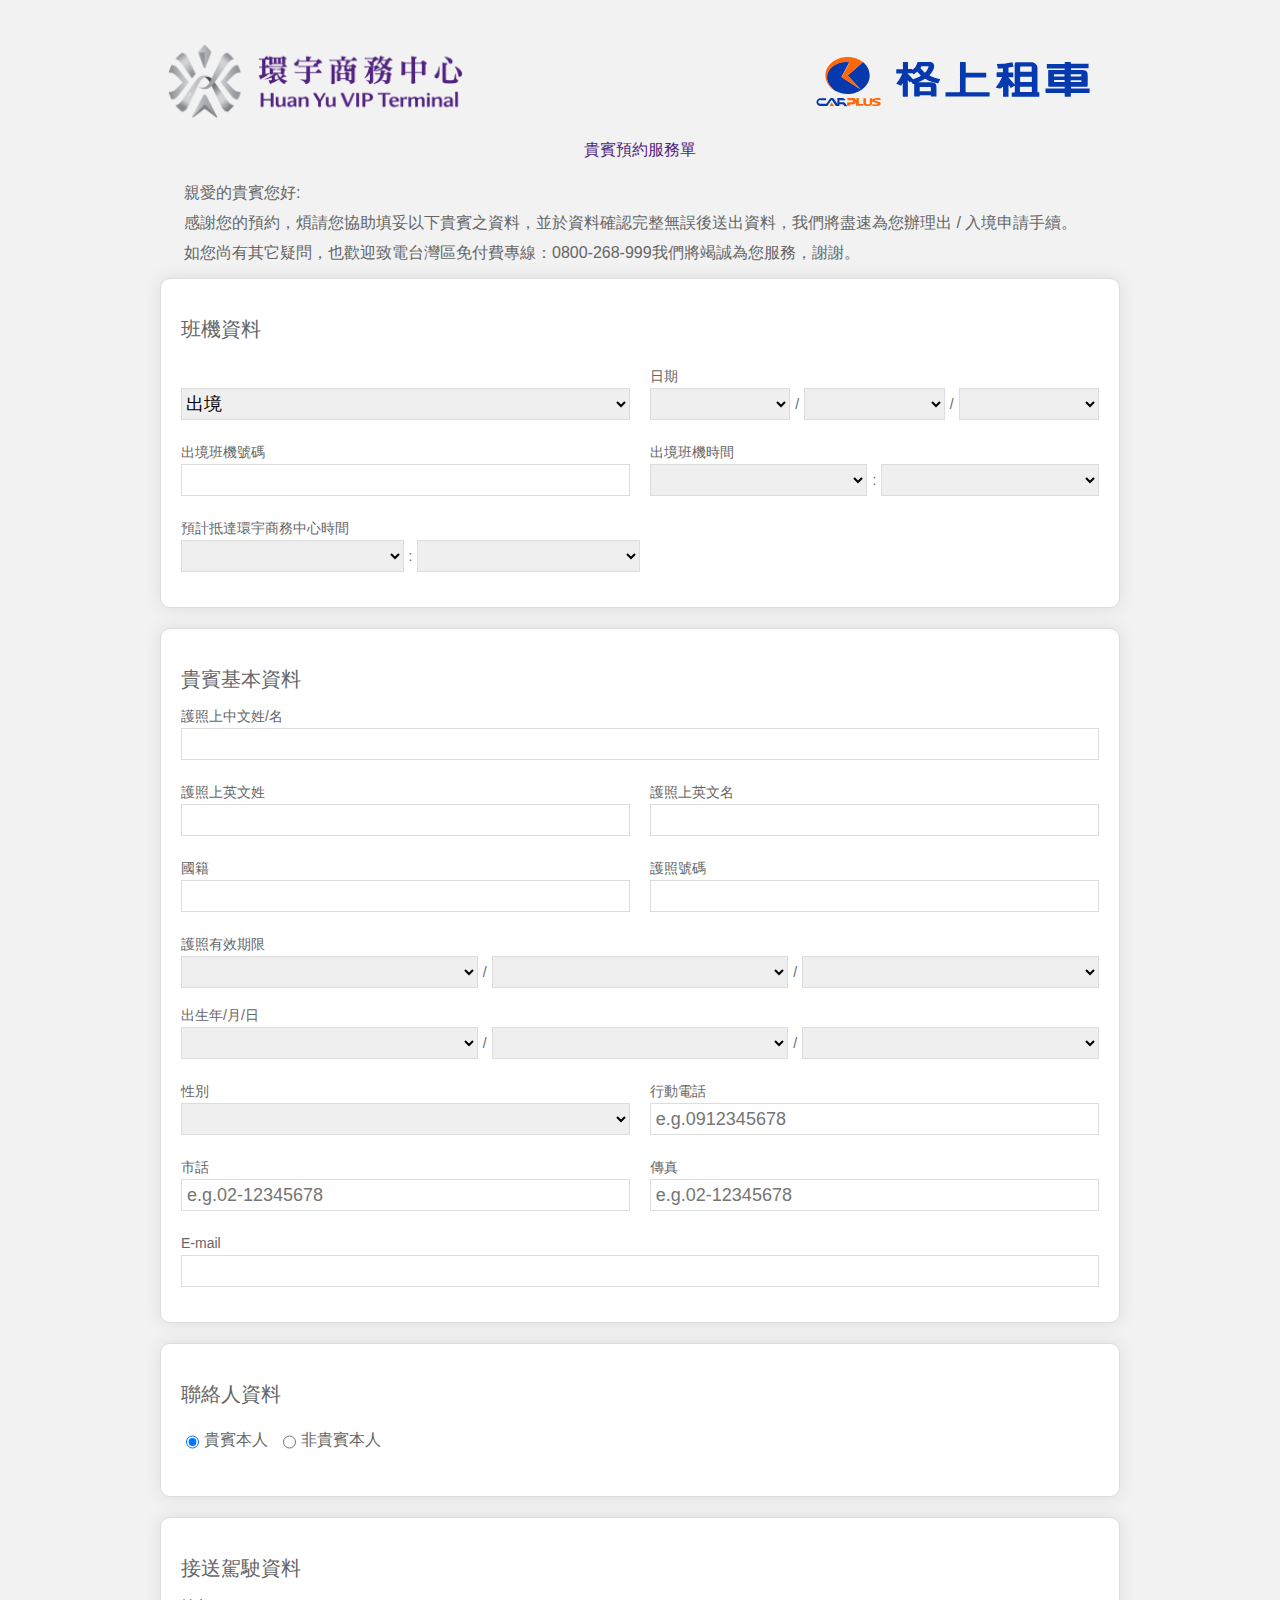
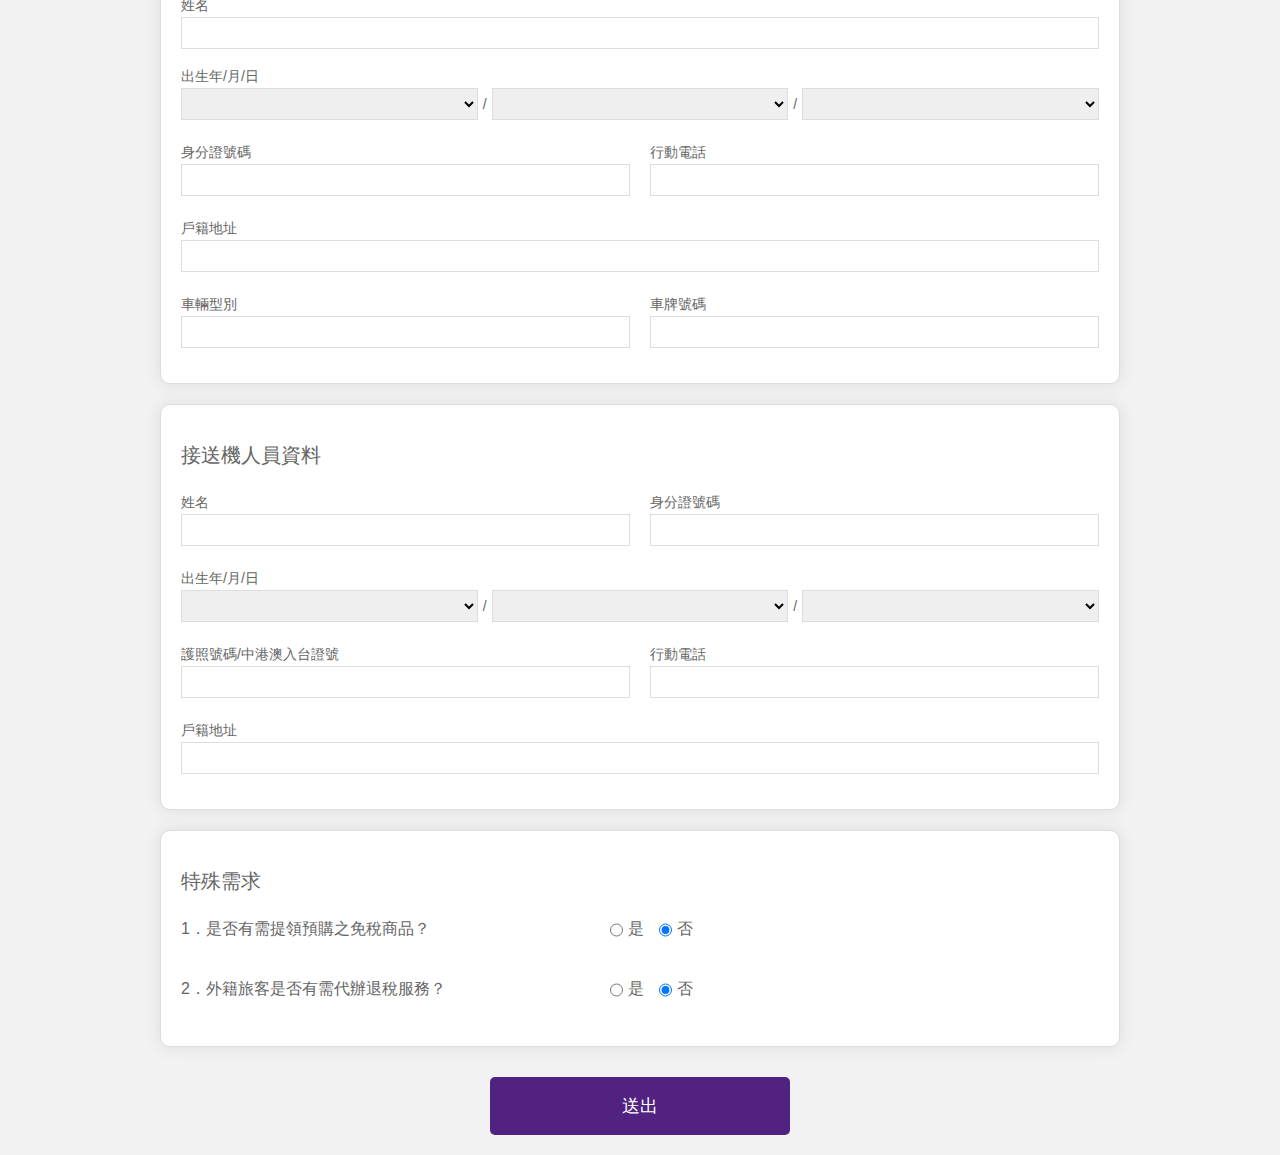
==== index.html @ a0065bec "fin project" ====
<!DOCTYPE html>
<html>
  <head>
    <meta charset="utf-8" />
    <meta http-equiv="X-UA-Compatible" content="IE=edge" />
    <meta
      name="viewport"
      content="width=device-width, initial-scale=1, shrink-to-fit=no, maximum-scale=1.0, user-scalable=0"
    />
    <link rel="stylesheet" href="src/css/style.css" />
    <script src="src/js/jquery-3.3.1.min.js"></script>
    <script src="src/js/Jscript.js"></script>

    <title>環宇商務中心</title>
  </head>

  <body class="fx fx_center">
    <form id="HYForm" class="wid100 main_container fx fx_jcenter fx_wrap">
      <div class="wid100 fx fx_center title fx_wrap">
        <div class="wid100 fx fx_acenter fx_between fx_nowrap">
          <img
            src="src/img/logo.png"
            style="width: 48%; max-width: 300px; margin: 20px 5px;"
          />
          <img
            src="src/img/logo_carplus.svg"
            style="width: 48%; max-width: 300px; margin: 20px 5px;"
          />
        </div>
        <p class="wid100 fx fx_center">貴賓預約服務單</p>
      </div>

      <div class="front_info">
        親愛的貴賓您好:<br />
        感謝您的預約，煩請您協助填妥以下貴賓之資料，並於資料確認完整無誤後送出資料，我們將盡速為您辦理出
        / 入境申請手續。<br />
        如您尚有其它疑問，也歡迎致電台灣區免付費專線：0800-268-999我們將竭誠為您服務，謝謝。<br />
      </div>

      <!--班機資料-->
      <div class="sect_box wid100">
        <div class="sec_title">班機資料</div>

        <div class="wid100 fx fx_mobile_wrap">
          <div class="input_box">
            <div class="input_title" style="color: white;">1</div>
            <select id="entry_type" onchange="flight_info()">
              <option value="departure">出境</option>
              <option value="arrival">入境</option>
              <option value="transfer">轉機</option>
            </select>
            <div class="error"></div>
          </div>
          <div class="space"></div>
          <div class="input_box">
            <div class="input_title">日期</div>
            <div class="wid100 fx fx_nowrap">
              <select id="entry_date_y">
                <option value=""></option>
              </select>
              <div class="slash">/</div>
              <select id="entry_date_m">
                <option value=""></option>
              </select>
              <div class="slash">/</div>
              <select id="entry_date_d">
                <option value=""></option>
              </select>
            </div>
            <input type="hidden" id="entrydate" />
            <div class="error" id="entrydate_er"></div>
            <input type="hidden" name="DepartureDate" id="DepartureDate" />
            <input type="hidden" name="ArrivalDate" id="ArrivalDate" />
            <input
              type="hidden"
              name="TransferDepartureDate"
              id="TransferDepartureDate"
            />
            <input
              type="hidden"
              name="TransferArrivalDate"
              id="TransferArrivalDate"
            />
          </div>
        </div>
        <div class="wid100 fx fx_mobile_wrap" id="departure_box">
          <div class="input_box">
            <div class="input_title">出境班機號碼</div>
            <input
              type="text"
              id="DepartureFlightNo"
              name="DepartureFlightNo"
            />
            <div class="error" id="DepartureFlightNo_er"></div>
          </div>
          <div class="space"></div>
          <div class="input_box">
            <div class="input_title">出境班機時間</div>
            <div class="wid100 fx fx_nowrap">
              <select id="departure_time_h">
                <option value=""></option>
              </select>
              <div class="slash">:</div>
              <select id="departure_time_m">
                <option value=""></option>
              </select>
            </div>
            <input type="hidden" id="departuretime" />
            <div class="error" id="departuretime_er"></div>
          </div>
        </div>

        <div class="wid100 fx fx_mobile_wrap" id="arrival_box">
          <div class="input_box">
            <div class="input_title">入境班機號碼</div>
            <input type="text" id="ArrivalFlightNo" name="ArrivalFlightNo" />
            <input
              type="hidden"
              id="TransferDepartureFlightNo"
              name="TransferDepartureFlightNo"
            />
            <input
              type="hidden"
              id="TransferArrivalFlightNo"
              name="TransferArrivalFlightNo"
            />
            <div class="error" id="ArrivalFlightNo_er"></div>
          </div>
          <div class="space"></div>
          <div class="input_box">
            <div class="input_title">入境班機時間</div>
            <div class="wid100 fx fx_nowrap">
              <select id="arrival_time_h">
                <option value=""></option>
              </select>
              <div class="slash">:</div>
              <select id="arrival_time_m">
                <option value=""></option>
              </select>
            </div>
            <input type="hidden" id="arrivaltime" />
            <div class="error" id="arrivaltime_er"></div>
          </div>
        </div>

        <div class="wid100 fx fx_mobile_wrap" id="entryVIP_box">
          <div class="input_box">
            <div class="input_title">預計抵達環宇商務中心時間</div>
            <div class="wid100 fx fx_nowrap">
              <select id="vip_time_h">
                <option value=""></option>
              </select>
              <div class="slash">:</div>
              <select id="vip_time_m">
                <option value=""></option>
              </select>
            </div>
            <input
              type="hidden"
              id="EstimatedArrivalHYTime"
              name="EstimatedArrivalHYTime"
            />
            <div class="error" id="EstimatedArrivalHYTime_er"></div>
          </div>
          <div class="wid100"></div>
        </div>
      </div>

      <!--貴賓基本資料-->
      <div class="sect_box wid100">
        <div class="sec_title">貴賓基本資料</div>
        <div class="input_box">
          <div class="input_title">護照上中文姓/名</div>
          <input type="text" id="VipNameTW" name="VipNameTW" />
          <div class="error" id="VipNameTW_er"></div>
        </div>

        <div class="wid100 fx fx_mobile_wrap">
          <div class="input_box">
            <div class="input_title">護照上英文姓</div>
            <input type="text" id="VipLastNameEN" name="VipLastNameEN" />
            <div class="error" id="VipLastNameEN_er"></div>
          </div>
          <div class="space"></div>
          <div class="input_box">
            <div class="input_title">護照上英文名</div>
            <input type="text" id="VipFirstNameEN" name="VipFirstNameEN" />
            <div class="error" id="VipFirstNameEN_er"></div>
          </div>
        </div>

        <div class="wid100 fx fx_mobile_wrap">
          <div class="input_box">
            <div class="input_title">國籍</div>
            <input type="text" id="VipCountry" name="VipCountry" />
            <div class="error" id="VipCountry_er"></div>
          </div>
          <div class="space"></div>
          <div class="input_box">
            <div class="input_title">護照號碼</div>
            <input type="text" id="VipPassportNo" name="VipPassportNo" />
            <div class="error" id="VipPassportNo_er"></div>
          </div>
        </div>

        <div class="input_box">
          <div class="input_title">護照有效期限</div>
          <div class="wid100 fx fx_nowrap">
            <select id="passport_exp_y">
              <option value=""></option>
            </select>
            <div class="slash">/</div>
            <select id="passport_exp_m">
              <option value=""></option>
            </select>
            <div class="slash">/</div>
            <select id="passport_exp_d">
              <option value=""></option>
            </select>
          </div>
          <input type="hidden" id="PassportExpDate" name="PassportExpDate" />
          <div class="error" id="PassportExpDate_er"></div>
        </div>

        <div class="input_box">
          <div class="input_title">出生年/月/日</div>
          <div class="wid100 fx fx_nowrap">
            <select id="vipbirthday_y">
              <option value=""></option>
            </select>
            <div class="slash">/</div>
            <select id="vipbirthday_m">
              <option value=""></option>
            </select>
            <div class="slash">/</div>
            <select id="vipbirthday_d">
              <option value=""></option>
            </select>
          </div>
          <input type="hidden" id="VipBirthday" name="VipBirthday" />
          <div class="error" id="VipBirthday_er"></div>
        </div>

        <div class="wid100 fx fx_mobile_wrap">
          <div class="input_box">
            <div class="input_title">性別</div>
            <select name="VipSex" id="VipSex">
              <option value="" disabled selected> </option>
              <option value="M">男</option>
              <option value="F">女</option>
            </select>
            <div class="error" id="VipSex_er"></div>
          </div>
          <div class="space"></div>
          <div class="input_box">
            <div class="input_title">行動電話</div>
            <input
              type="text"
              pattern="\d*"
              id="VipMobilePhone"
              name="VipMobilePhone"
              placeholder="e.g.0912345678"
            />
            <div class="error" id="VipMobilePhone_er"></div>
          </div>
        </div>

        <div class="wid100 fx fx_mobile_wrap">
          <div class="input_box">
            <div class="input_title">市話</div>
            <input
              type="text"
              id="VipTel"
              name="VipTel"
              placeholder="e.g.02-12345678"
            />
            <div class="error" id="VipTel_er"></div>
          </div>
          <div class="space"></div>
          <div class="input_box">
            <div class="input_title">傳真</div>
            <input
              type="text"
              id="VipFax"
              name="VipFax"
              placeholder="e.g.02-12345678"
            />
            <div class="error" id="VipFax_er"></div>
          </div>
        </div>

        <div class="input_box">
          <div class="input_title">E-mail</div>
          <input type="text" id="VipEmail" name="VipEmail" />
          <div class="error" id="VipEmail_er"></div>
        </div>
      </div>

      <!--聯絡人資料-->
      <div class="sect_box wid100">
        <div class="sec_title">聯絡人資料</div>

        <div class="input_box">
          <div class="radio_box fx fx_acenter fx_nowrap" style="height: 32px;">
            <input
              type="radio"
              name="ContactIsSelf"
              value="Y"
              id="vip"
              checked
            />
            <label for="vip" style="margin-right: 10px;"> 貴賓本人</label>
            <input type="radio" name="ContactIsSelf" value="N" id="nonvip" />
            <label for="nonvip"> 非貴賓本人</label>
          </div>
          <div class="error"></div>
        </div>

        <div class="wid100" id="contact_info">
          <div class="wid100 fx fx_mobile_wrap">
            <div class="input_box">
              <div class="input_title">姓名</div>
              <input type="text" id="ContactName" name="ContactName" />
              <div class="error" id="ContactName_er"></div>
            </div>
            <div class="space"></div>
            <div class="input_box">
              <div class="input_title">職稱</div>
              <input type="text" id="ContactJobTitle" name="ContactJobTitle" />
              <div class="error" id="ContactJobTitle_er"></div>
            </div>
          </div>

          <div class="wid100 fx fx_mobile_wrap">
            <div class="input_box">
              <div class="input_title">公司名稱</div>
              <input
                type="text"
                id="ContactCompanyName"
                name="ContactCompanyName"
              />
              <div class="error" id="ContactCompanyName_er"></div>
            </div>
            <div class="space"></div>
            <div class="input_box">
              <div class="input_title">付款方式</div>
              <select id="PaymentMethod" name="PaymentMethod">
                <option value="0">現金</option>
                <option value="1">刷卡</option>
                <option value="2">匯款</option>
              </select>
              <div class="error" id="PaymentMethod_er"></div>
            </div>
          </div>

          <div class="wid100 fx fx_mobile_wrap">
            <div class="input_box">
              <div class="input_title">發票</div>
              <div
                class="radio_box fx fx_acenter fx_nowrap"
                style="height: 32px;"
              >
                <input type="radio" name="invoice" value="2" id="inv2" />
                <label for="inv2" style="margin-right: 10px;"> 二聯發票</label>
                <input type="radio" name="invoice" value="3" id="inv3" />
                <label for="inv3"> 三聯發票</label>
              </div>
              <input type="hidden" name="InvoiceType" />
              <div class="error" id="InvoiceType_er"></div>
            </div>
            <div class="space"></div>
            <div class="input_box">
              <div class="input_title">統一編號</div>
              <input type="text" id="TaxIdNumber" name="TaxIdNumber" />
              <div class="error" id="taxidnumber_er"></div>
            </div>
          </div>

          <div class="input_box">
            <div class="input_title">發票寄送地址(含郵遞區號)</div>
            <input type="text" id="InvoiceAddress" name="InvoiceAddress" />
            <div class="error" id="InvoiceAddress_er"></div>
          </div>

          <div class="wid100 fx fx_mobile_wrap">
            <div class="input_box">
              <div class="input_title">行動電話</div>
              <input
                type="text"
                id="ContactMobilePhone"
                name="ContactMobilePhone"
              />
              <div class="error" id="ContactMobilePhone_er"></div>
            </div>
            <div class="space"></div>
            <div class="input_box">
              <div class="input_title">市話</div>
              <input type="text" id="ContactTel" name="ContactTel" />
              <div class="error" id="ContactTel_er"></div>
            </div>
          </div>

          <div class="wid100 fx fx_mobile_wrap">
            <div class="input_box">
              <div class="input_title">傳真</div>
              <input type="text" id="ContactFax" name="ContactFax" />
              <div class="error" id="ContactFax_er"></div>
            </div>
            <div class="space"></div>
            <div class="input_box">
              <div class="input_title">E-mail</div>
              <input type="text" id="ContactEmail" name="ContactEmail" />
              <div class="error" id="ContactEmail_er"></div>
            </div>
          </div>
        </div>
      </div>

      <!--接送駕駛資料-->
      <div class="sect_box wid100">
        <div class="sec_title">接送駕駛資料</div>

        <div class="input_box">
          <div class="input_title">姓名</div>
          <input type="text" id="DriverName" name="DriverName" />
          <div class="error" id="DriverName_er"></div>
        </div>

        <div class="input_box">
          <div class="input_title">出生年/月/日</div>
          <div class="wid100 fx fx_nowrap">
            <select id="driverbday_y">
              <option value=""></option>
            </select>
            <div class="slash">/</div>
            <select id="driverbday_m">
              <option value=""></option>
            </select>
            <div class="slash">/</div>
            <select id="driverbday_d">
              <option value=""></option>
            </select>
          </div>
          <input type="hidden" id="DriverBirthday" name="DriverBirthday" />
          <div class="error" id="DriverBirthday_er"></div>
        </div>

        <div class="wid100 fx fx_mobile_wrap">
          <div class="input_box">
            <div class="input_title">身分證號碼</div>
            <input type="text" id="DriverIdNo" name="DriverIdNo" />
            <div class="error" id="DriverIdNo_er"></div>
          </div>
          <div class="space"></div>
          <div class="input_box">
            <div class="input_title">行動電話</div>
            <input
              type="text"
              id="DriverMobilePhone"
              name="DriverMobilePhone"
            />
            <div class="error" id="DriverMobilePhone_er"></div>
          </div>
        </div>

        <div class="input_box">
          <div class="input_title">戶籍地址</div>
          <input type="text" id="DriverAddress" name="DriverAddress" />
          <div class="error" id="DriverAddress_er"></div>
        </div>

        <div class="wid100 fx fx_mobile_wrap">
          <div class="input_box">
            <div class="input_title">車輛型別</div>
            <input type="text" id="CarType" name="CarType" />
            <div class="error" id="CarType_er"></div>
          </div>
          <div class="space"></div>
          <div class="input_box">
            <div class="input_title">車牌號碼</div>
            <input type="text" id="CarNo" name="CarNo" />
            <div class="error" id="CarNo_er"></div>
          </div>
        </div>
      </div>

      <!--接送機人員資料-->
      <div class="sect_box wid100">
        <div class="sec_title">接送機人員資料</div>

        <div class="wid100 fx fx_mobile_wrap">
          <div class="input_box">
            <div class="input_title">姓名</div>
            <input type="text" id="PickerName" name="PickerName" />
            <div class="error" id="PickerName_er"></div>
          </div>
          <div class="space"></div>
          <div class="input_box">
            <div class="input_title">身分證號碼</div>
            <input type="text" id="PickerIdNo" name="PickerIdNo" />
            <div class="error" id="PickerIdNo_er"></div>
          </div>
        </div>

        <div class="input_box">
          <div class="input_title">出生年/月/日</div>
          <div class="wid100 fx fx_nowrap">
            <select id="pickerbday_y">
              <option value=""></option>
            </select>
            <div class="slash">/</div>
            <select id="pickerbday_m">
              <option value=""></option>
            </select>
            <div class="slash">/</div>
            <select id="pickerbday_d">
              <option value=""></option>
            </select>
          </div>
          <input type="hidden" id="PickerBirthday" name="PickerBirthday" />
          <div class="error" id="PickerBirthday_er"></div>
        </div>

        <div class="wid100 fx fx_mobile_wrap">
          <div class="input_box">
            <div class="input_title">護照號碼/中港澳入台證號</div>
            <input type="text" id="PickerPassportNo" name="PickerPassportNo" />
            <div class="error" id="PickerPassportNo_er"></div>
          </div>
          <div class="space"></div>
          <div class="input_box">
            <div class="input_title">行動電話</div>
            <input
              type="text"
              id="PickerMobilePhone"
              name="PickerMobilePhone"
            />
            <div class="error" id="PickerMobilePhone_er"></div>
          </div>
        </div>

        <div class="input_box">
          <div class="input_title">戶籍地址</div>
          <input type="text" id="PickerAddress" name="PickerAddress" />
          <div class="error" id="PickerAddress_er"></div>
        </div>
      </div>

      <!--特殊需求-->
      <div class="sect_box wid100">
        <div class="sec_title">特殊需求</div>
        <div class="input_box">
          <div class="radio_box fx fx_acenter">
            <label class="radio_title">1．是否有需提領預購之免稅商品？</label>
            <input type="radio" name="IsRemind" value="Y" />
            <label style="margin-right: 10px;">是</label><br />
            <input type="radio" name="IsRemind" value="N" checked />
            <label>否</label><br />
          </div>
          <div class="error" id="IsRemind_er"></div>
        </div>

        <div class="input_box">
          <div class="radio_box fx fx_acenter">
            <label class="radio_title">2．外籍旅客是否有需代辦退稅服務？</label>
            <input type="radio" name="IsTaxRefund" value="Y" />
            <label style="margin-right: 10px;">是</label><br />
            <input type="radio" name="IsTaxRefund" value="N" checked />
            <label>否</label><br />
          </div>
          <div class="error" id="IsTaxRefund_er"></div>
        </div>
      </div>
      <div id="submit">送出</div>
    </form>
  </body>
</html>
---- src/css/style.css ----
@import url(hl_toolpack.css);
body {
  background: #f2f2f2;
}

.main_container {
  width: 90%;
}

.sect_box {
  background: white;
  -webkit-box-shadow: 0 0 1em #dddddd;
          box-shadow: 0 0 1em #dddddd;
  border: 1px solid #dddddd;
  border-radius: 10px;
  padding: 20px;
  margin: 10px 0;
}

.title {
  margin: 20px auto;
  color: #512280;
}

.front_info {
  width: 95%;
  font-size: 16px;
  line-height: 30px;
  text-align: justify;
  color: #666666;
}

.sec_title {
  margin: 20px 0;
  font-size: 20px;
  color: #666666;
}

.input_box {
  width: 100%;
  color: #666666;
}

.input_box .input_title {
  font-size: 14px;
  color: #666666;
  margin: 10px 0 5px 0;
}

.input_box .radio_box {
  font-size: 14px;
  color: #666666;
  margin: 10px 0 5px 0;
  font-size: 16px;
  line-height: 24px;
}

.input_box p {
  width: 100%;
  margin: 0;
  font-size: 18px;
  height: 32px;
  line-height: 32px;
  padding-left: 5px;
  -webkit-box-sizing: border-box;
          box-sizing: border-box;
}

.input_box input[type="text"],
.input_box select {
  width: 100%;
  border: 1px solid #dddddd;
  margin: 0;
  font-size: 18px;
}

.input_box input {
  height: 32px;
  padding-left: 5px;
  -webkit-box-sizing: border-box;
          box-sizing: border-box;
}

.input_box select {
  height: 32px;
}

.input_box input[type="radio"] {
  margin-right: 5px;
}

.input_box .error {
  height: 10px;
  font-size: 12px;
  color: red;
  margin-bottom: 5px;
}

.input_box .slash {
  font-size: 14px;
  color: #666666;
  margin: 0 5px;
  line-height: 32px;
}

.input_box .radio_title {
  width: 80%;
  max-width: 400px;
  margin-left: 1.5em;
  text-indent: -1.5em;
}

.input_box_read {
  width: 100%;
  color: #666666;
}

.input_box_read .radio_box {
  font-size: 14px;
  color: #666666;
  margin: 10px 0 5px 0;
  font-size: 16px;
  line-height: 24px;
}

.input_box_read .radio_title {
  width: 80%;
  max-width: 400px;
  margin-left: 1.5em;
  text-indent: -1.5em;
}

.input_box_read .input_title {
  font-size: 14px;
  color: #666666;
  margin: 10px 0 5px 0;
}

.input_box_read input[type="text"] {
  width: 100%;
  border: 0px solid white;
  color: #231a9c;
  margin: 0;
  font-size: 18px;
  height: 32px;
  padding-left: 5px;
  -webkit-box-sizing: border-box;
          box-sizing: border-box;
}

#submit,
.submit {
  border-radius: 5px;
  background-color: #512280;
  color: white;
  font-size: 18px;
  width: 300px;
  text-align: center;
  padding: 20px 0;
  margin: 20px;
  cursor: pointer;
}

.search_box {
  margin: 50px 0;
  width: 90%;
  max-width: 650px;
  padding: 20px;
  background: linear-gradient(52deg, #231a9c 35%, #7c2dc9 100%);
  background: -o-linear-gradient(52deg, #231a9c 35%, #7c2dc9 100%);
  -webkit-box-shadow: 1px 10px 1em #aaaaaa;
          box-shadow: 1px 10px 1em #aaaaaa;
  border-radius: 10px;
  color: #e9c6fc;
  font-size: 14px;
}

.search_box .title {
  color: #e9c6fc;
  margin: 10px 0 5px 0;
}

.search_box .radio_box {
  margin-top: 5px;
}

.search_box .radio_box .controls {
  display: block;
}

.search_box .radio_box div:not(#foo) > input[type="radio"],
.search_box .radio_box div:not(#foo) > input[type="checkbox"] {
  opacity: 0;
  float: left;
  width: 1px;
}

.search_box .radio_box .iradio {
  padding: 0;
  border: 1px solid white;
  border-radius: 5px;
  overflow: hidden;
}

.search_box .radio_box .iradio input {
  display: none;
}

.search_box .radio_box div:not(#foo) > input[type="radio"] + label,
.search_box .radio_box div:not(#foo) > input[type="checkbox"] + label {
  width: 120px;
  font-size: 14px;
  text-align: center;
  display: block;
  float: left;
  margin: 0;
  clear: none;
  padding: 10px 0;
  margin: 0;
  cursor: pointer;
  background: #231a9c;
  color: #5d53e4;
}

.search_box .radio_box div:not(#foo) > input[type="radio"]:checked + label {
  background: white;
  color: #231a9c;
}

.search_box .radio_box .control-group {
  display: inline-block;
  overflow: hidden;
}

.search_box .inputbox {
  padding: 5px;
  background: -webkit-gradient(linear, left bottom, left top, from(#f3deff), to(#ffffff));
  background: linear-gradient(0deg, #f3deff 0%, #ffffff 100%);
  background: -o-linear-gradient(0deg, #f3deff 0%, #ffffff 100%);
  border-radius: 5px;
}

.search_box input[type="text"],
.search_box select {
  background: none;
  width: 100%;
  border: none;
  margin: 0;
  font-size: 18px;
  outline: none;
  color: #231a9c;
}

.search_box input {
  height: 32px;
  padding-left: 5px;
  -webkit-box-sizing: border-box;
          box-sizing: border-box;
}

.search_box select {
  height: 32px;
}

.search_box .slash {
  font-size: 14px;
  color: #231a9c;
  margin: 0 5px;
  line-height: 32px;
}

.search_box .search {
  width: 150px;
  padding: 13px 0;
  background: white;
  color: #231a9c;
  border: 1px solid #231a9c;
  letter-spacing: 2px;
  border-radius: 5px;
  text-align: center;
  cursor: pointer;
}

.search_box .search:hover {
  border: 1px solid white;
  background: #231a9c;
  color: white;
}

.search_box .search:active {
  border: 1px solid white;
  background: #5f56e4;
  color: white;
}

.mrT10 {
  margin: 15px 0 0 0;
}

.re_box {
  min-width: 330px;
  padding: 25px 20px 15px 30px;
  -webkit-box-sizing: border-box;
          box-sizing: border-box;
  margin: 20px 0;
}

.orderno {
  color: #999999;
  letter-spacing: 1px;
  font-size: 18px;
}

.flight_type {
  border-radius: 5px;
  width: 45px;
  height: 26px;
  line-height: 26px;
  text-align: center;
  font-size: 14px;
  color: white;
}

.tran {
  background: #fc91be;
  border: 1px #f4649f solid;
}

.ari {
  background: #87df8e;
  border: 1px #72d67a solid;
}

.dep {
  background: #5db9ee;
  border: 1px #4ba8df solid;
}

.fx_aend {
  -webkit-box-align: end;
      -ms-flex-align: end;
          align-items: flex-end;
}

.flighnum {
  color: #555555;
  font-size: 26px;
}

.flightdate {
  color: #555555;
  font-size: 16px;
}

.dash {
  margin: 0 3px;
}

.customer {
  margin-top: 20px;
}

.customer .cus_info {
  margin-bottom: 10px;
}

.customer .cus_title {
  font-size: 14px;
  color: #999999;
  margin-bottom: 8px;
}

.customer .cus_name {
  font-size: 20px;
  margin-bottom: 10px;
  color: #555555;
}

.btns_box {
  margin: 10px 0;
}

.btns_box .btn {
  width: 30px;
  font-size: 14px;
  margin: 0 20px;
  letter-spacing: 2px;
  cursor: pointer;
  white-space: nowrap;
}

.btns_box .edit {
  color: #231a9c;
}

.btns_box .del {
  color: #c91222;
}

@media screen and (min-width: 550px) {
  .main_container {
    max-width: 960px;
  }
  .fx_mobile_wrap {
    -ms-flex-wrap: nowrap;
        flex-wrap: nowrap;
  }
  .space {
    width: 40px;
  }
  .search_box .title {
    width: 150px;
  }
  .cus_info {
    width: 25%;
  }
  .customer {
    -webkit-box-pack: justify;
        -ms-flex-pack: justify;
            justify-content: space-between;
  }
}

@media screen and (max-device-width: 549px) {
  .fx_mobile_wrap {
    -ms-flex-wrap: wrap;
        flex-wrap: wrap;
  }
  .space {
    display: none;
  }
  .search_box .title {
    text-align: center;
    width: 100%;
    margin-bottom: 10px;
  }
  .to {
    width: 100%;
    margin: 10px;
    text-align: center;
  }
  .search {
    margin: 10px auto;
  }
  .cus_info {
    width: 100%;
  }
  .customer {
    -webkit-box-pack: center;
        -ms-flex-pack: center;
            justify-content: center;
  }
  .dash {
    display: none;
  }
  .flight_time {
    width: 100%;
    font-size: 16px;
    color: #999999;
    margin-top: 5px;
  }
}
/*# sourceMappingURL=style.css.map */
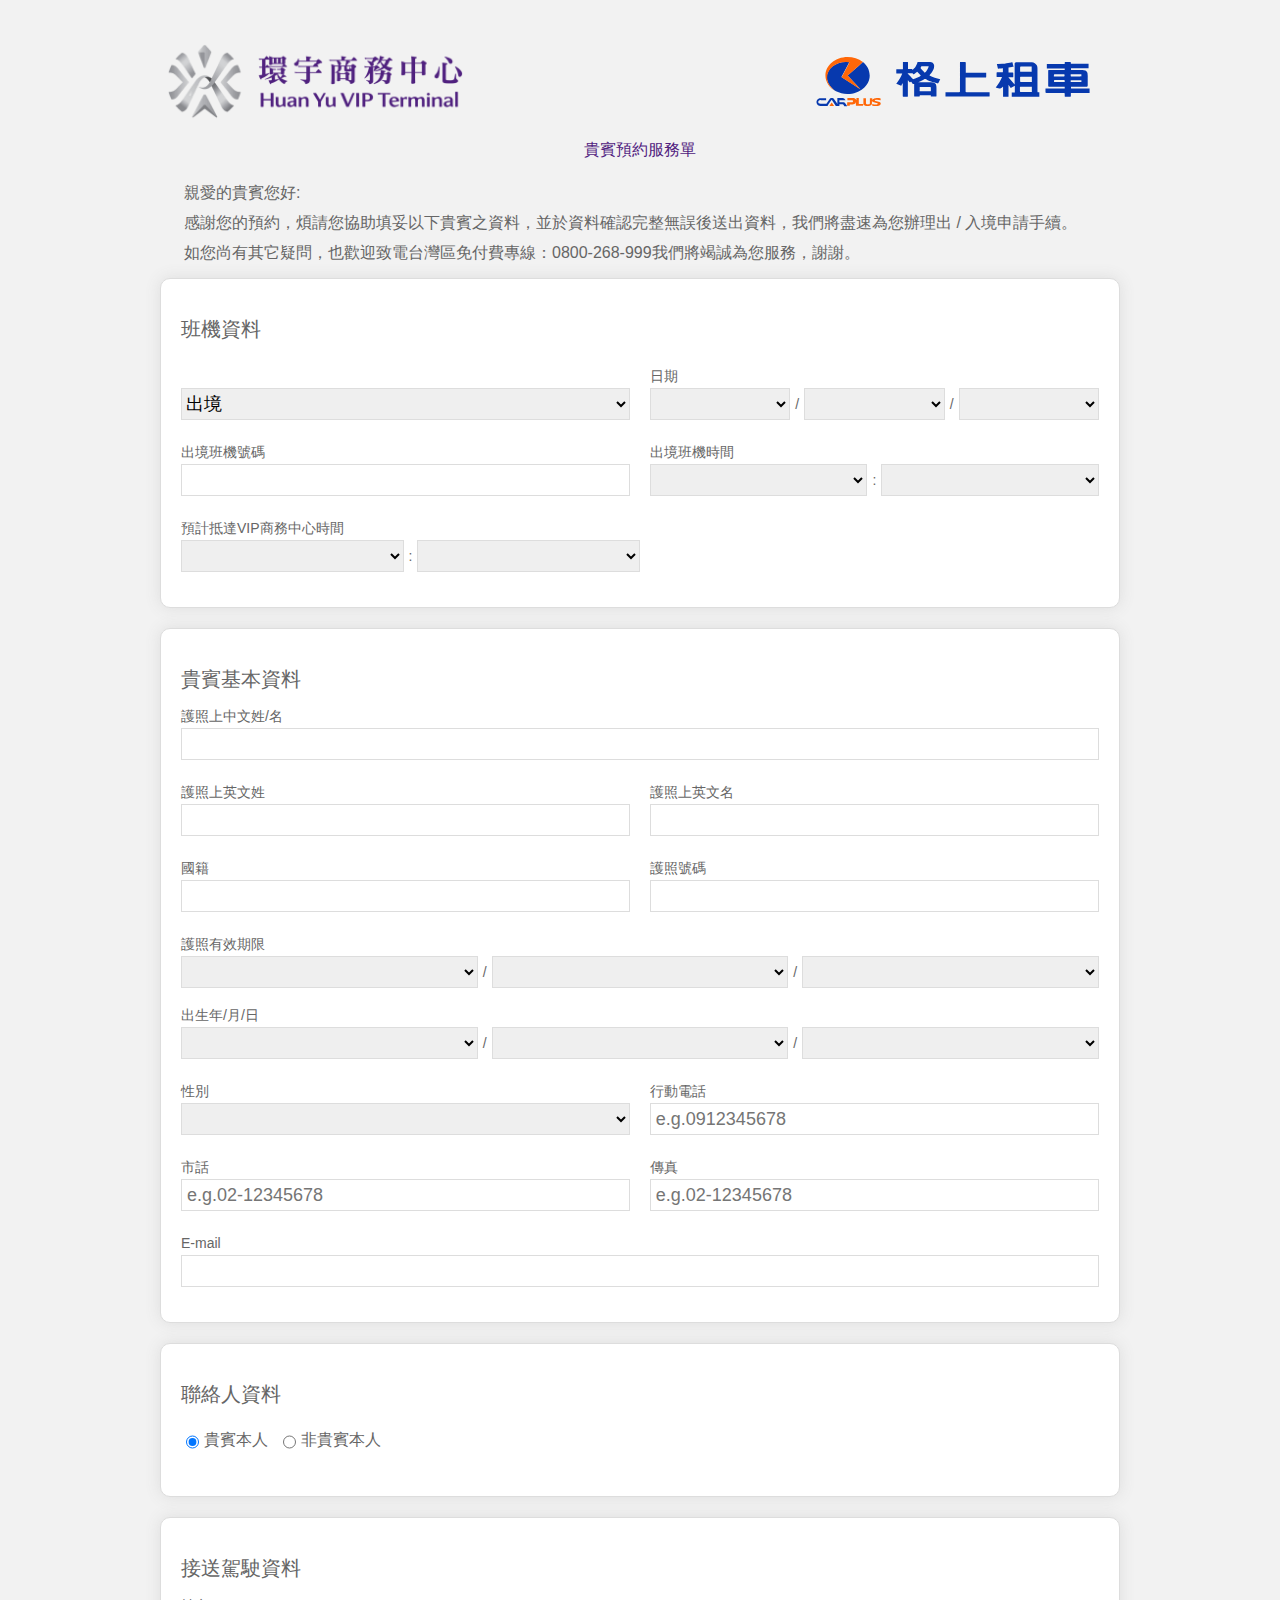
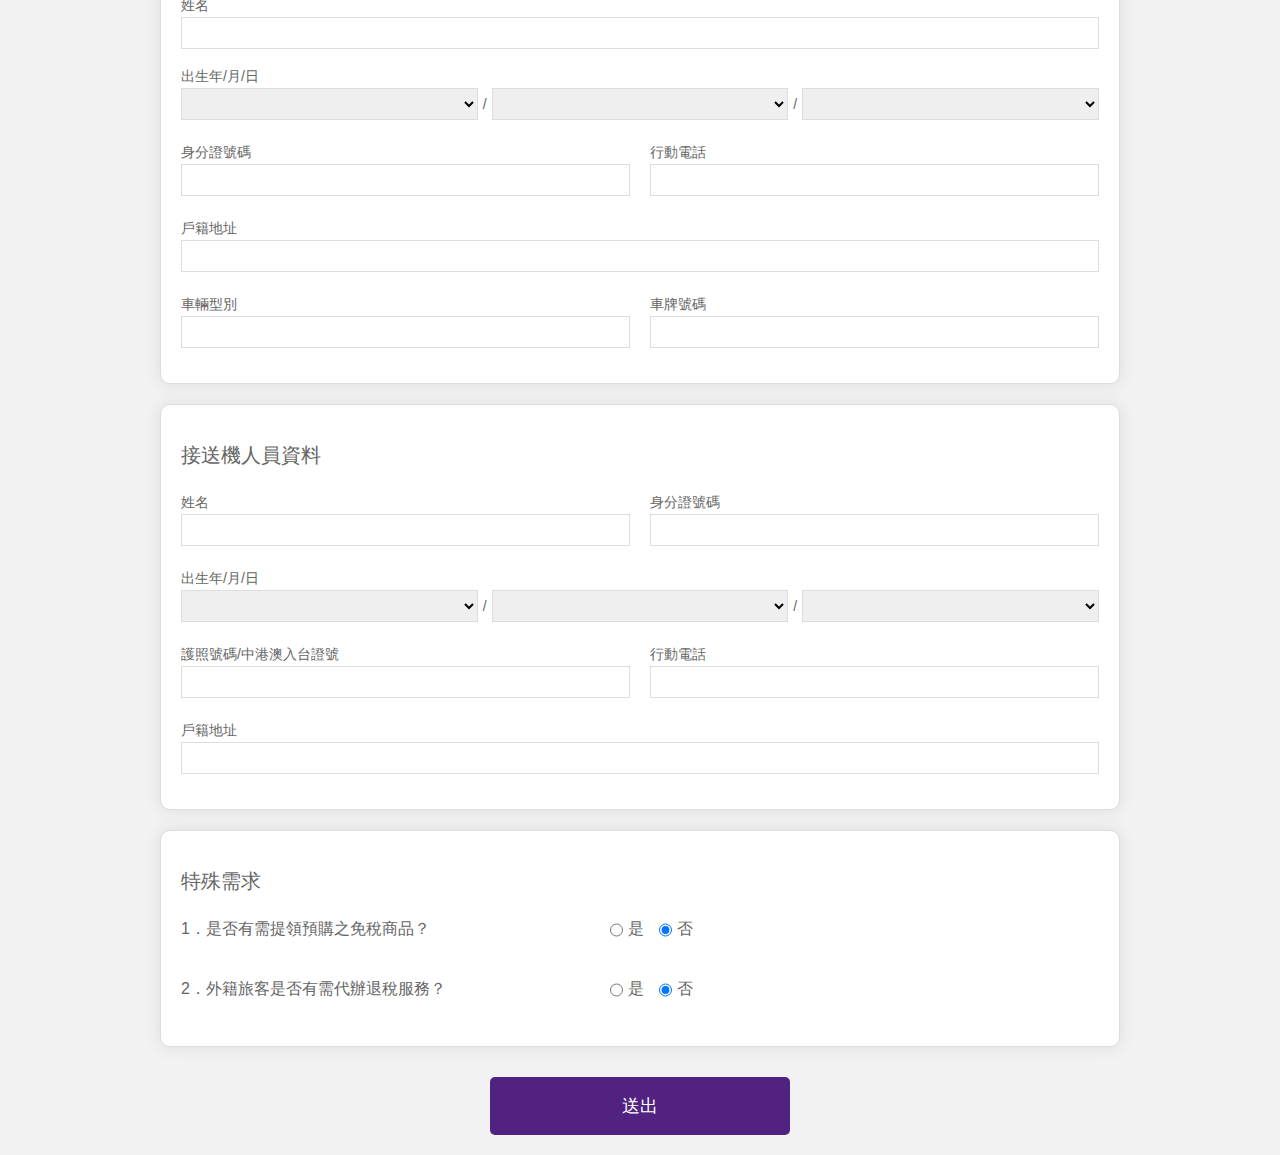
==== commit e1e11805: "project company info edit" ====
--- a/index.html
+++ b/index.html
@@ -11,7 +11,7 @@
     <script src="src/js/jquery-3.3.1.min.js"></script>
     <script src="src/js/Jscript.js"></script>
 
-    <title>環宇商務中心</title>
+    <title>VIP商務中心</title>
   </head>
 
   <body class="fx fx_center">
@@ -145,7 +145,7 @@
 
         <div class="wid100 fx fx_mobile_wrap" id="entryVIP_box">
           <div class="input_box">
-            <div class="input_title">預計抵達環宇商務中心時間</div>
+            <div class="input_title">預計抵達VIP商務中心時間</div>
             <div class="wid100 fx fx_nowrap">
               <select id="vip_time_h">
                 <option value=""></option>
